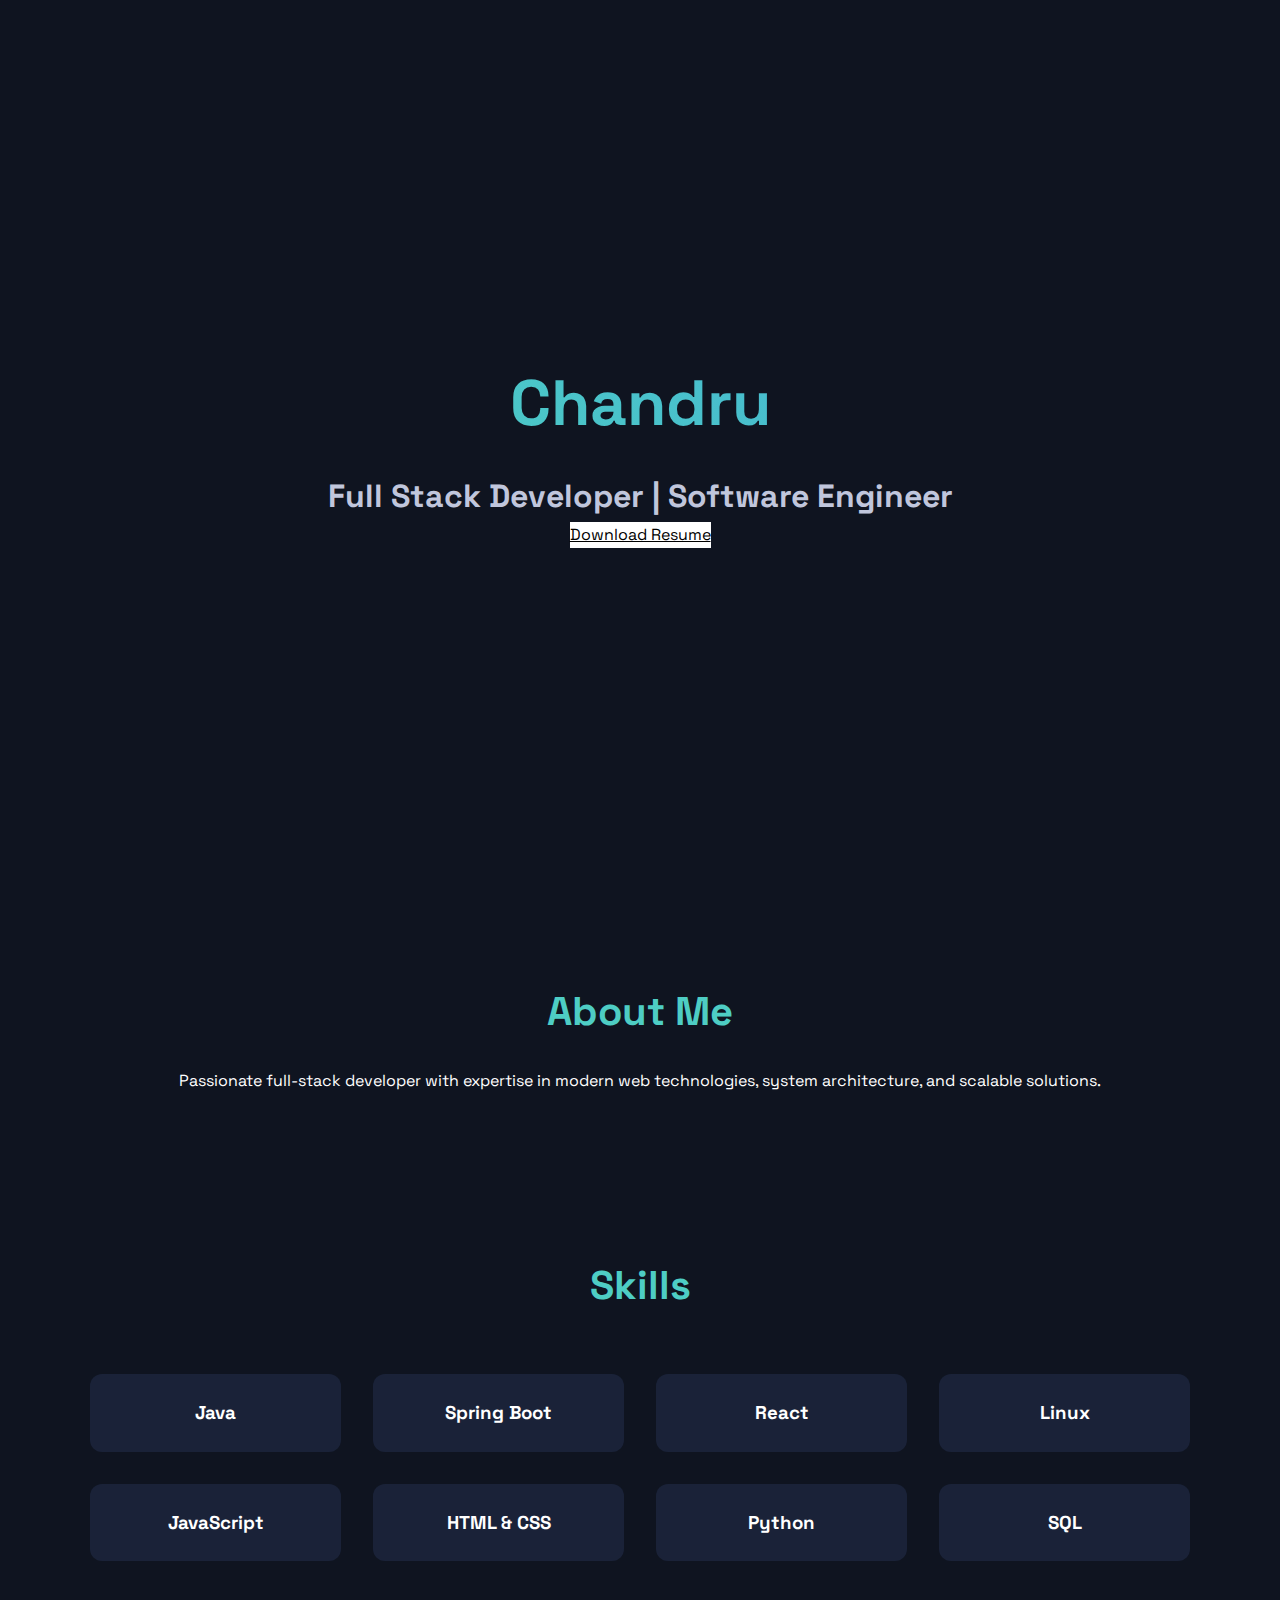
==== index.html @ 1fb5f659 "Update index.html" ====
<!DOCTYPE html>
<html lang="en">
<head>
    <meta charset="UTF-8">
    <meta name="viewport" content="width=device-width, initial-scale=1.0">
    <title>Chandru | Full Stack Developer</title>
    <link href="https://fonts.googleapis.com/css2?family=Space+Grotesk:wght@300;400;600&display=swap" rel="stylesheet">
    <style>
        :root {
            --bg-primary: #0f1420;
            --bg-secondary: #1a2238;
            --accent-primary: #4ecdc4;
            --accent-secondary: #45b7d1;
            --text-primary: #ffffff;
            --text-secondary: #c0c6dc;
        }

        * {
            margin: 0;
            padding: 0;
            box-sizing: border-box;
        }

        html {
            scroll-behavior: smooth;
        }

        body {
            font-family: 'Space Grotesk', sans-serif;
            background-color: var(--bg-primary);
            color: var(--text-primary);
            line-height: 1.6;
            overflow-x: hidden;
        }

        .container {
            max-width: 1100px;
            margin: 0 auto;
            padding: 20px;
        }

        header {
            display: flex;
            flex-direction: column;
            justify-content: center;
            align-items: center;
            height: 100vh;
            text-align: center;
        }

        .header-content h1 {
            font-size: 4rem;
            background: linear-gradient(45deg, var(--accent-primary), var(--accent-secondary));
            -webkit-background-clip: text;
            -webkit-text-fill-color: transparent;
            margin-bottom: 1rem;
        }

        .header-content h2 {
            font-size: 2rem;
            color: var(--text-secondary);
        }

        .resume-btn {
    display: inline-block;
    background: white;
    color: black;
    }


        .resume-btn:hover {
            opacity: 0.8;
        }

        .section {
            padding: 5rem 0;
            text-align: center;
        }

        .section h2 {
            font-size: 2.5rem;
            margin-bottom: 1.5rem;
            color: var(--accent-primary);
        }

        .skills-grid {
            display: grid;
            grid-template-columns: repeat(auto-fit, minmax(200px, 1fr));
            gap: 2rem;
            padding-top: 2rem;
        }

        .skill-card {
            background-color: var(--bg-secondary);
            padding: 1.5rem;
            border-radius: 12px;
            transition: 0.3s;
        }

        .skill-card:hover {
            transform: translateY(-8px);
            box-shadow: 0 12px 20px rgba(0, 0, 0, 0.2);
        }

        @media (max-width: 768px) {
            header {
                height: auto;
                padding: 3rem 0;
            }
            .header-content h1 {
                font-size: 3rem;
            }
            .header-content h2 {
                font-size: 1.5rem;
            }
        }
    </style>
</head>
<body>
    <header class="container">
        <div class="header-content">
            <h1>Chandru</h1>
            <h2>Full Stack Developer | Software Engineer</h2>
            <a href="RESUME.pdf" class="resume-btn" download>Download Resume</a>
        </div>
    </header>

    <section id="about" class="section container">
        <h2>About Me</h2>
        <p>
            Passionate full-stack developer with expertise in modern web technologies,
            system architecture, and scalable solutions.
        </p>
    </section>

    <section id="skills" class="section container">
        <h2>Skills</h2>
        <div class="skills-grid">
            <div class="skill-card"><h3>Java</h3></div>
            <div class="skill-card"><h3>Spring Boot</h3></div>
            <div class="skill-card"><h3>React</h3></div>
            <div class="skill-card"><h3>Linux</h3></div>
            <div class="skill-card"><h3>JavaScript</h3></div>
            <div class="skill-card"><h3>HTML & CSS</h3></div>
            <div class="skill-card"><h3>Python</h3></div>
            <div class="skill-card"><h3>SQL</h3></div>
        </div>
    </section>
</body>
</html>
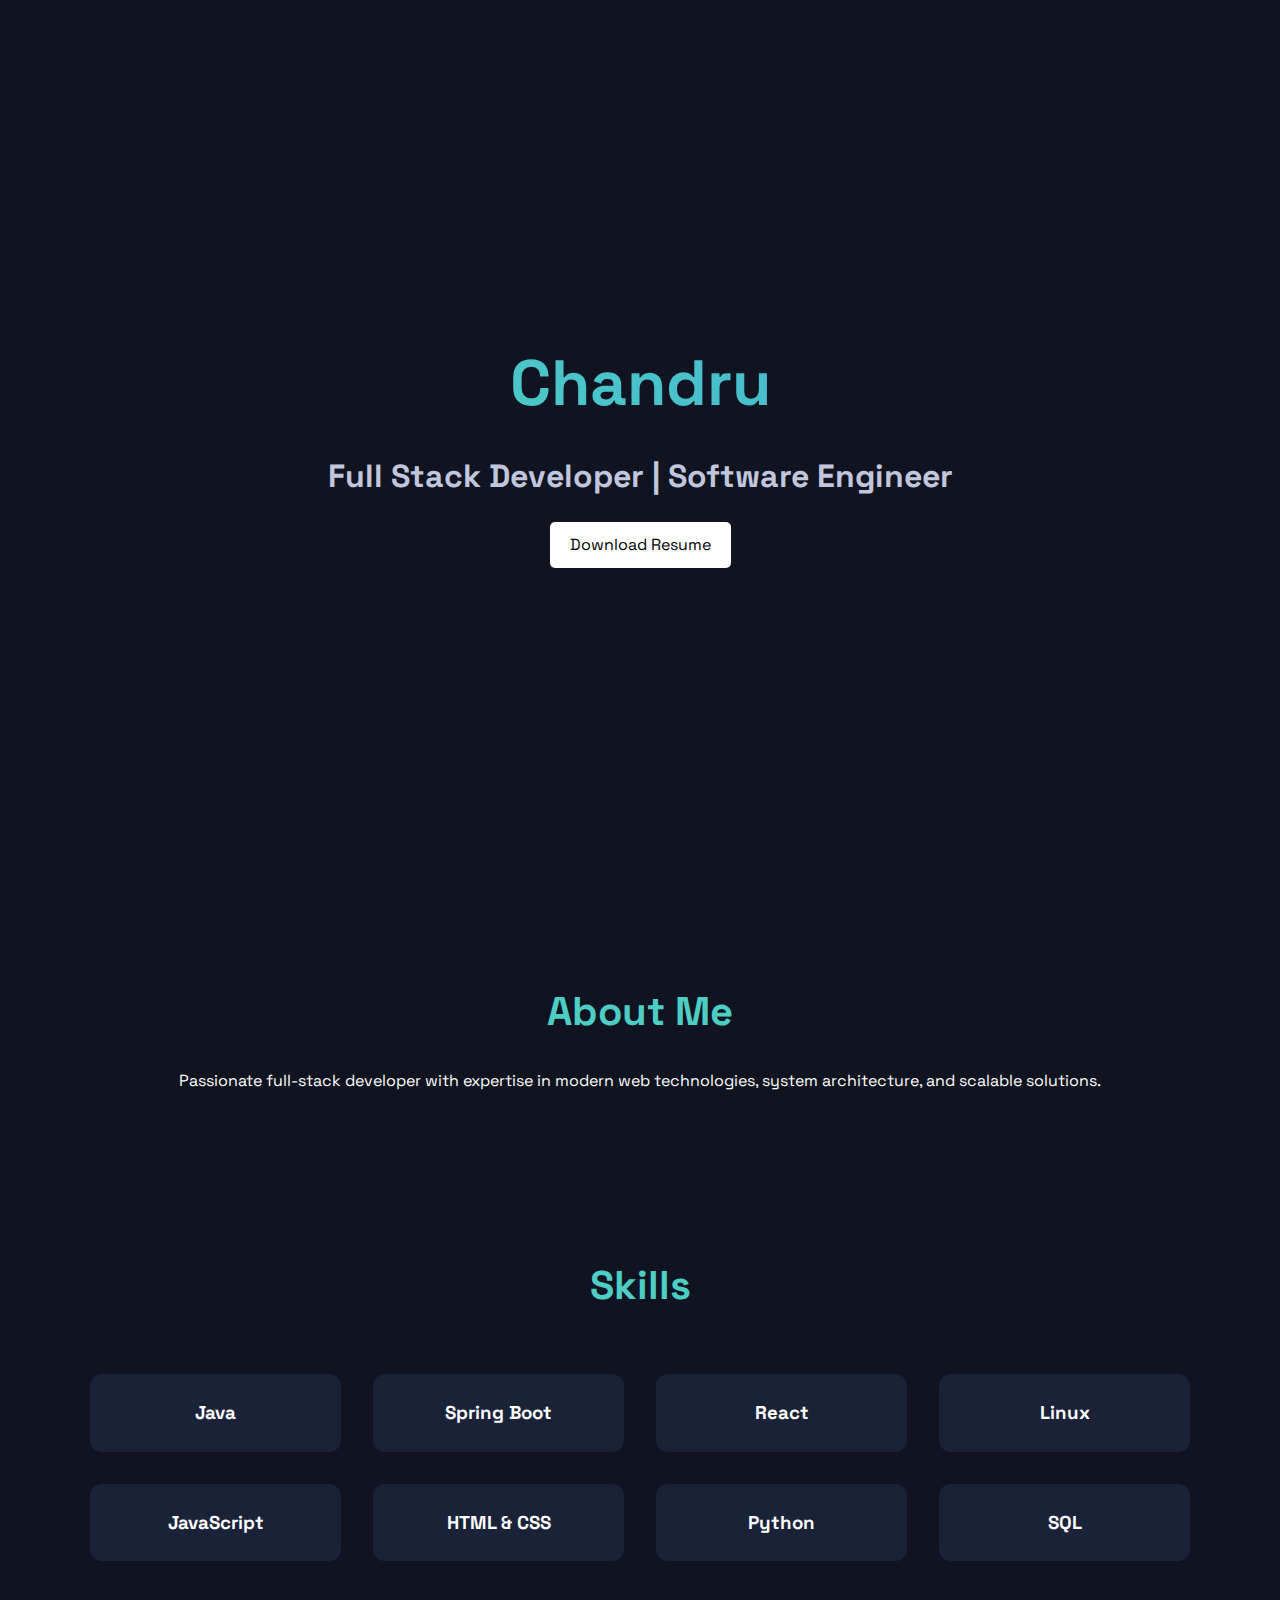
==== commit aac23b15: "Update index.html" ====
--- a/index.html
+++ b/index.html
@@ -62,11 +62,14 @@
         }
 
         .resume-btn {
-    display: inline-block;
-    background: white;
-    color: black;
-    }
-
+            display: inline-block;
+            background: white;
+            color: black;
+            padding: 10px 20px;
+            border-radius: 5px;
+            text-decoration: none;
+            margin-top: 20px;
+        }
 
         .resume-btn:hover {
             opacity: 0.8;
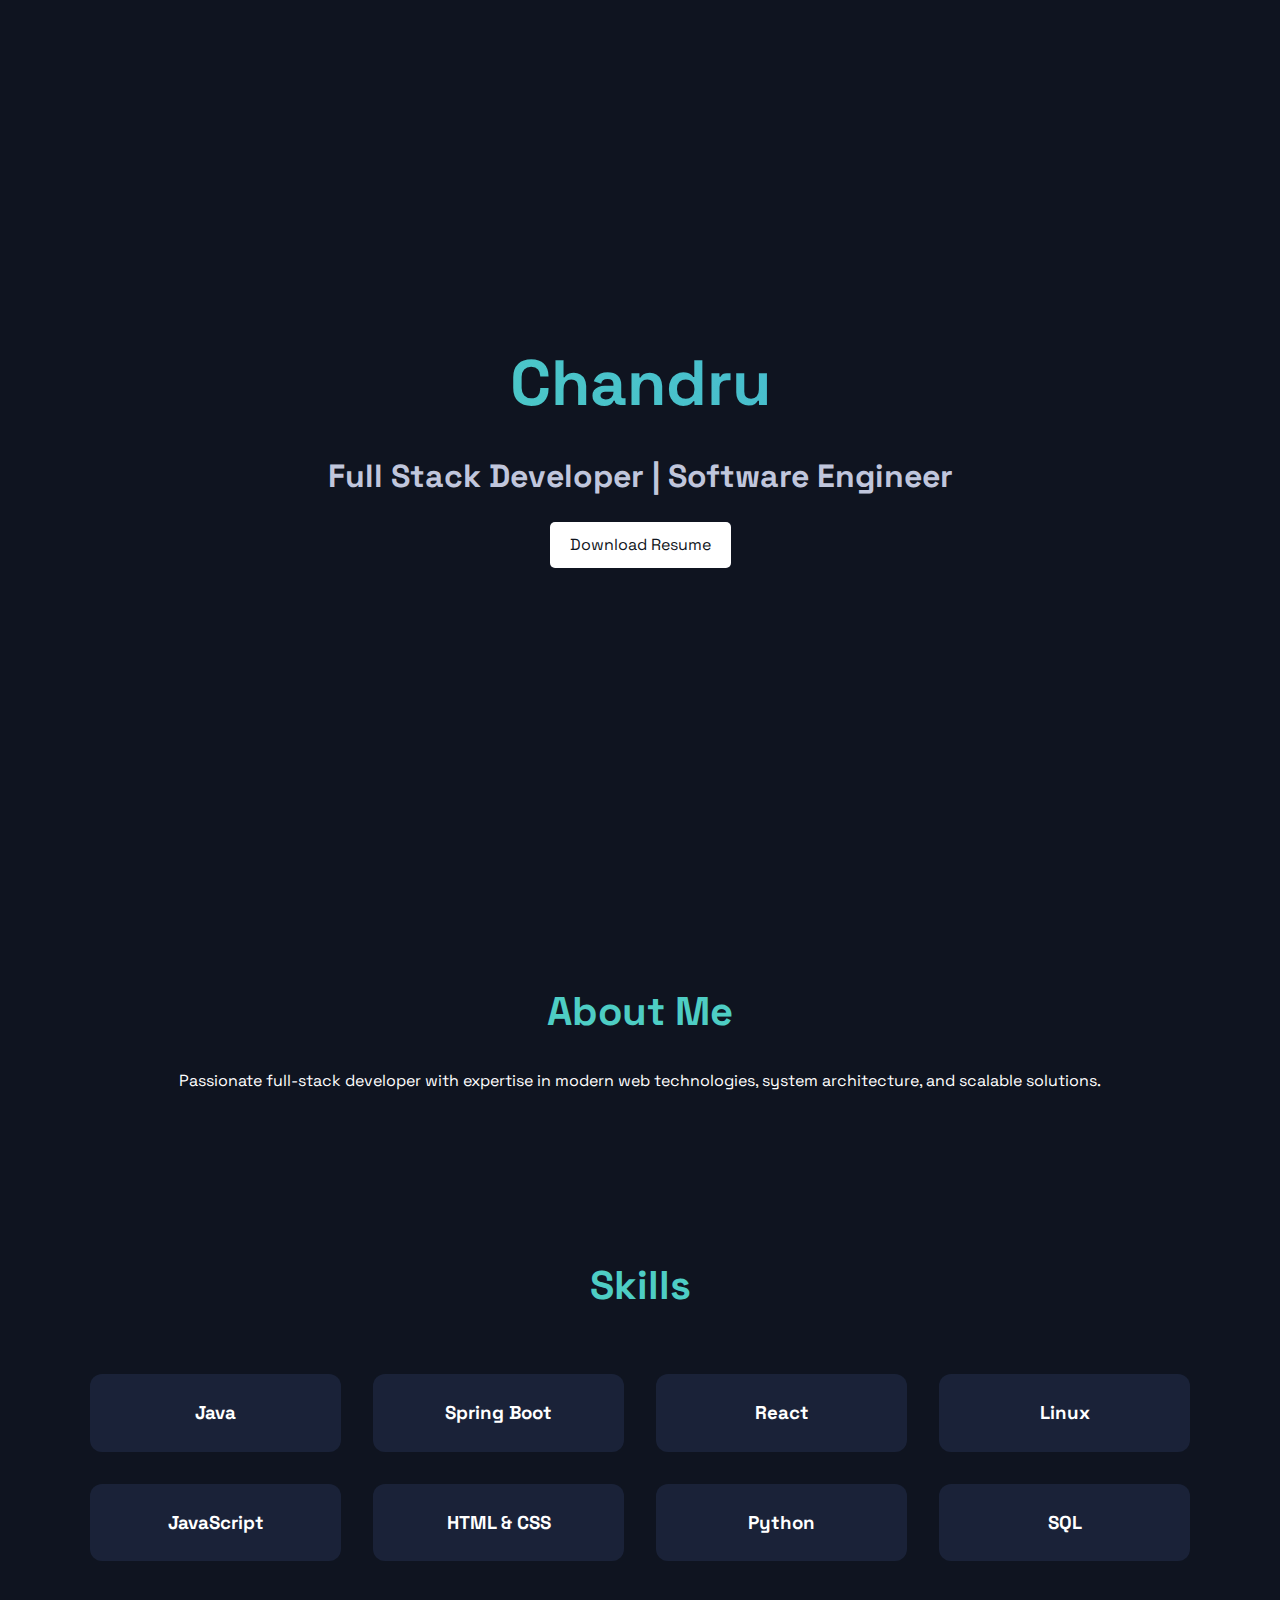
==== commit 0efccf15: "Update index.html" ====
--- a/index.html
+++ b/index.html
@@ -63,16 +63,18 @@
 
         .resume-btn {
             display: inline-block;
-            background: white;
-            color: black;
+            background: var(--text-primary); /* Changed to match primary text color */
+            color: var(--bg-primary); /* Changed to match primary background color */
             padding: 10px 20px;
             border-radius: 5px;
             text-decoration: none;
             margin-top: 20px;
+            transition: background-color 0.3s, color 0.3s; /* Added transitions */
         }
 
         .resume-btn:hover {
-            opacity: 0.8;
+            background: var(--accent-primary); /* Changed to accent color on hover */
+            color: var(--bg-primary);
         }
 
         .section {
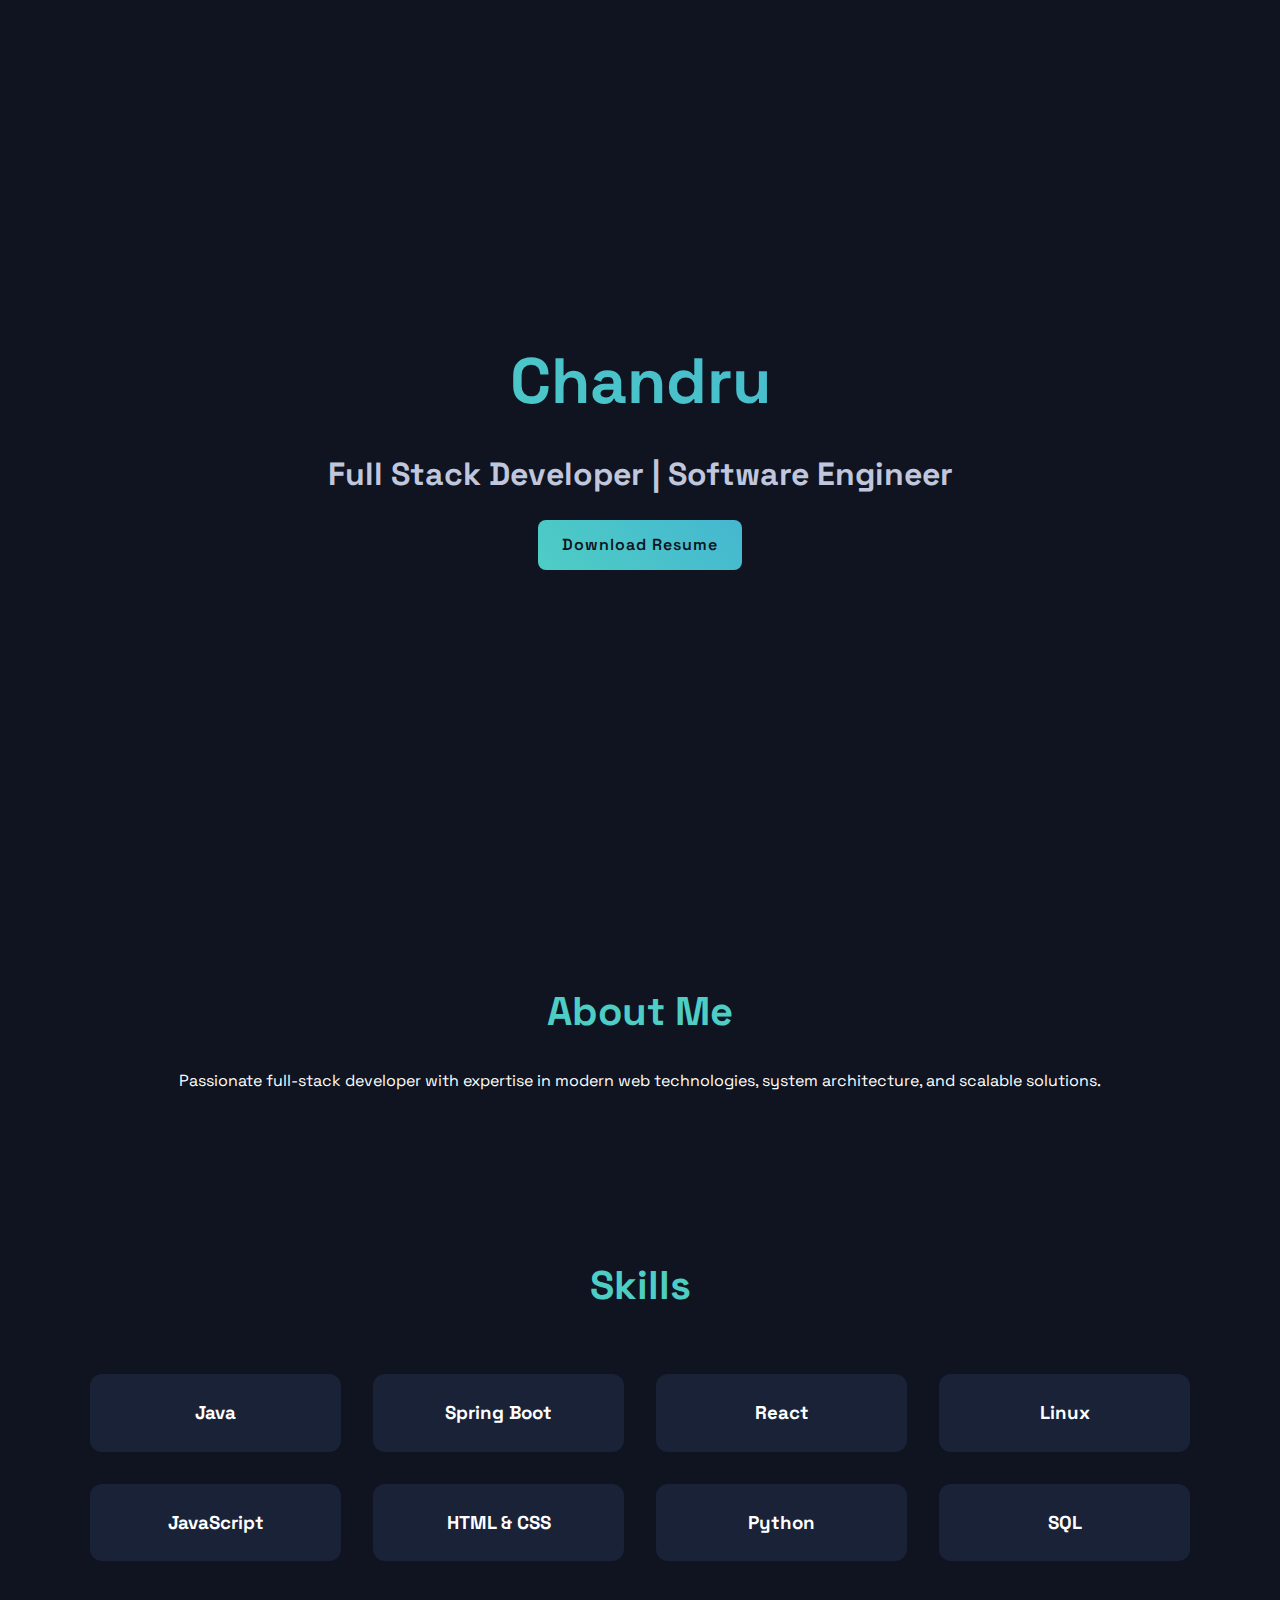
==== commit dc9312f3: "Update index.html" ====
--- a/index.html
+++ b/index.html
@@ -63,18 +63,20 @@
 
         .resume-btn {
             display: inline-block;
-            background: var(--text-primary); /* Changed to match primary text color */
-            color: var(--bg-primary); /* Changed to match primary background color */
-            padding: 10px 20px;
-            border-radius: 5px;
+            background: linear-gradient(45deg, var(--accent-primary), var(--accent-secondary));
+            color: var(--bg-primary);
+            padding: 12px 24px;
+            border-radius: 8px;
             text-decoration: none;
             margin-top: 20px;
-            transition: background-color 0.3s, color 0.3s; /* Added transitions */
+            font-weight: 600;
+            transition: transform 0.3s, box-shadow 0.3s;
+            letter-spacing: 1px;
         }
 
         .resume-btn:hover {
-            background: var(--accent-primary); /* Changed to accent color on hover */
-            color: var(--bg-primary);
+            transform: translateY(-4px);
+            box-shadow: 0 8px 15px rgba(78, 205, 196, 0.3);
         }
 
         .section {
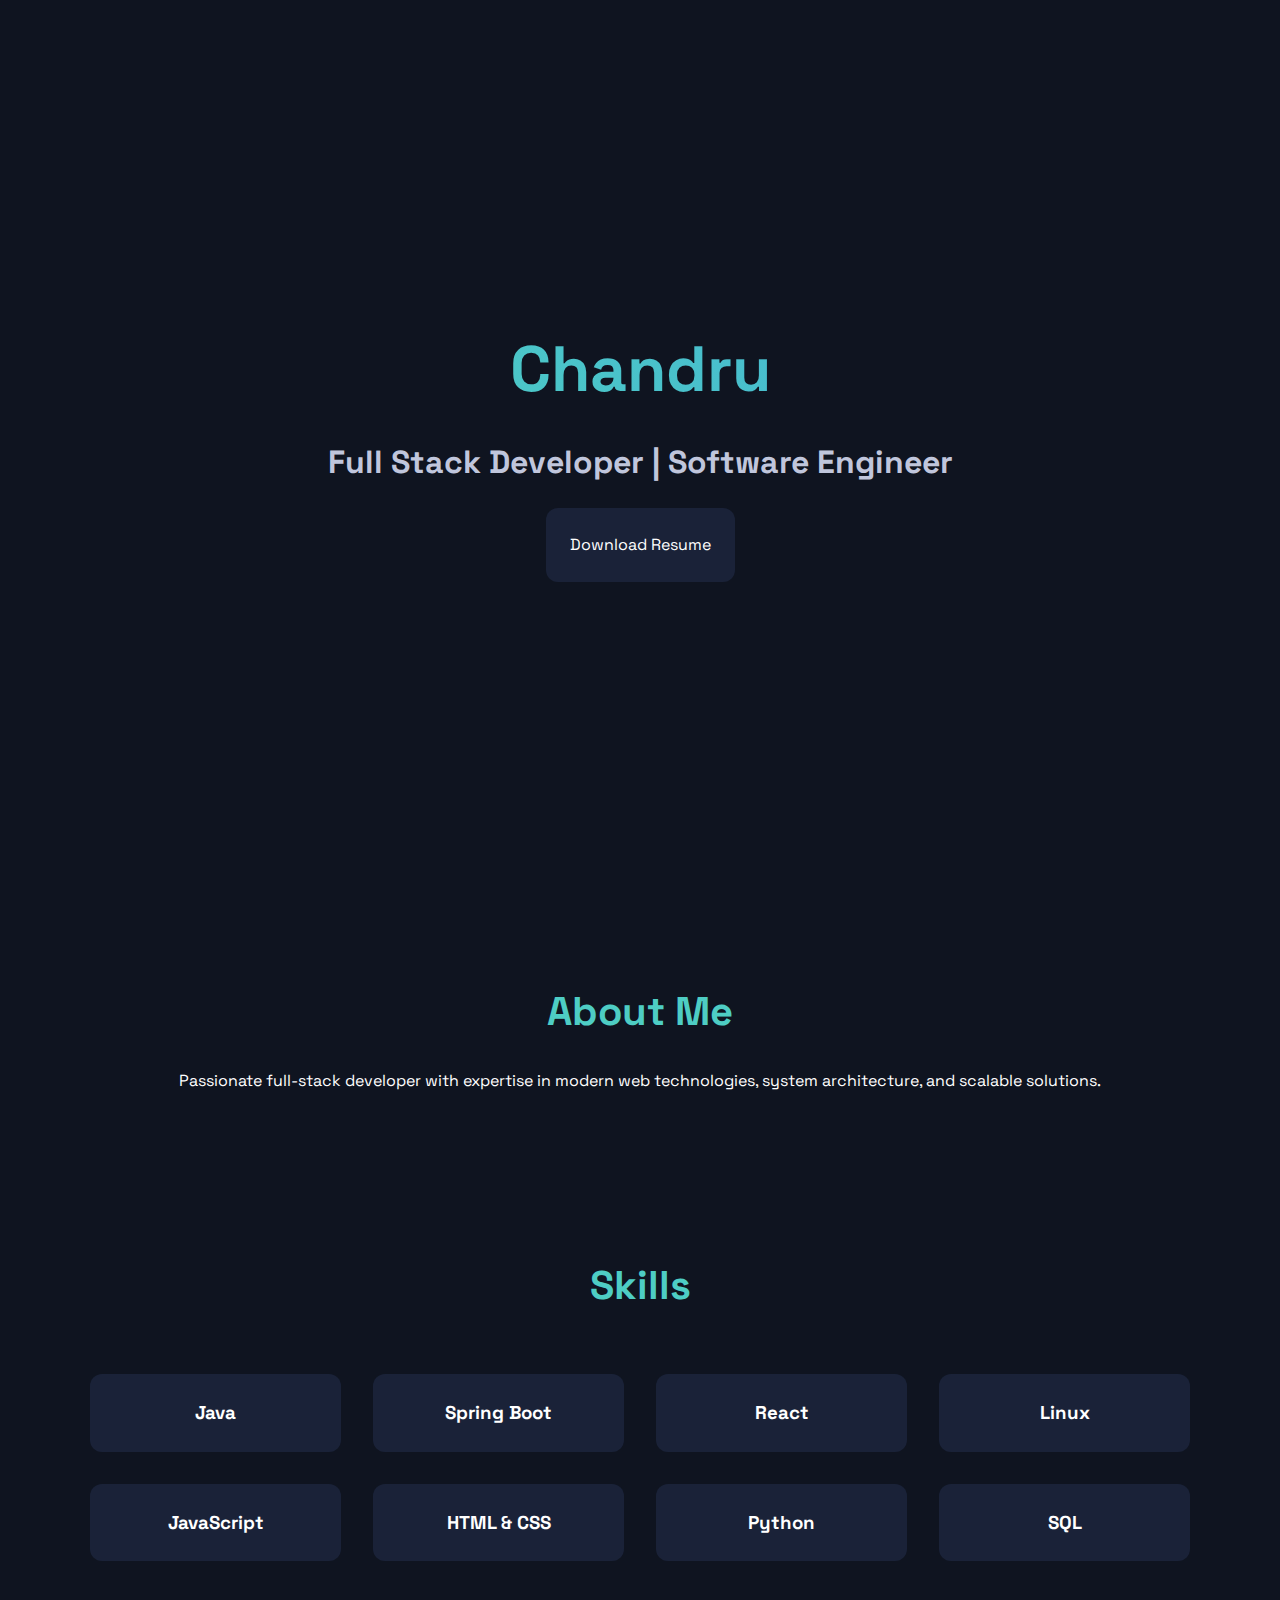
==== commit 70746f5b: "Update index.html" ====
--- a/index.html
+++ b/index.html
@@ -63,20 +63,18 @@
 
         .resume-btn {
             display: inline-block;
-            background: linear-gradient(45deg, var(--accent-primary), var(--accent-secondary));
-            color: var(--bg-primary);
-            padding: 12px 24px;
-            border-radius: 8px;
+            background-color: var(--bg-secondary);
+            color: var(--text-primary);
+            padding: 1.5rem;
+            border-radius: 12px;
             text-decoration: none;
             margin-top: 20px;
-            font-weight: 600;
-            transition: transform 0.3s, box-shadow 0.3s;
-            letter-spacing: 1px;
+            transition: 0.3s;
         }
 
         .resume-btn:hover {
-            transform: translateY(-4px);
-            box-shadow: 0 8px 15px rgba(78, 205, 196, 0.3);
+            transform: translateY(-8px);
+            box-shadow: 0 12px 20px rgba(0, 0, 0, 0.2);
         }
 
         .section {
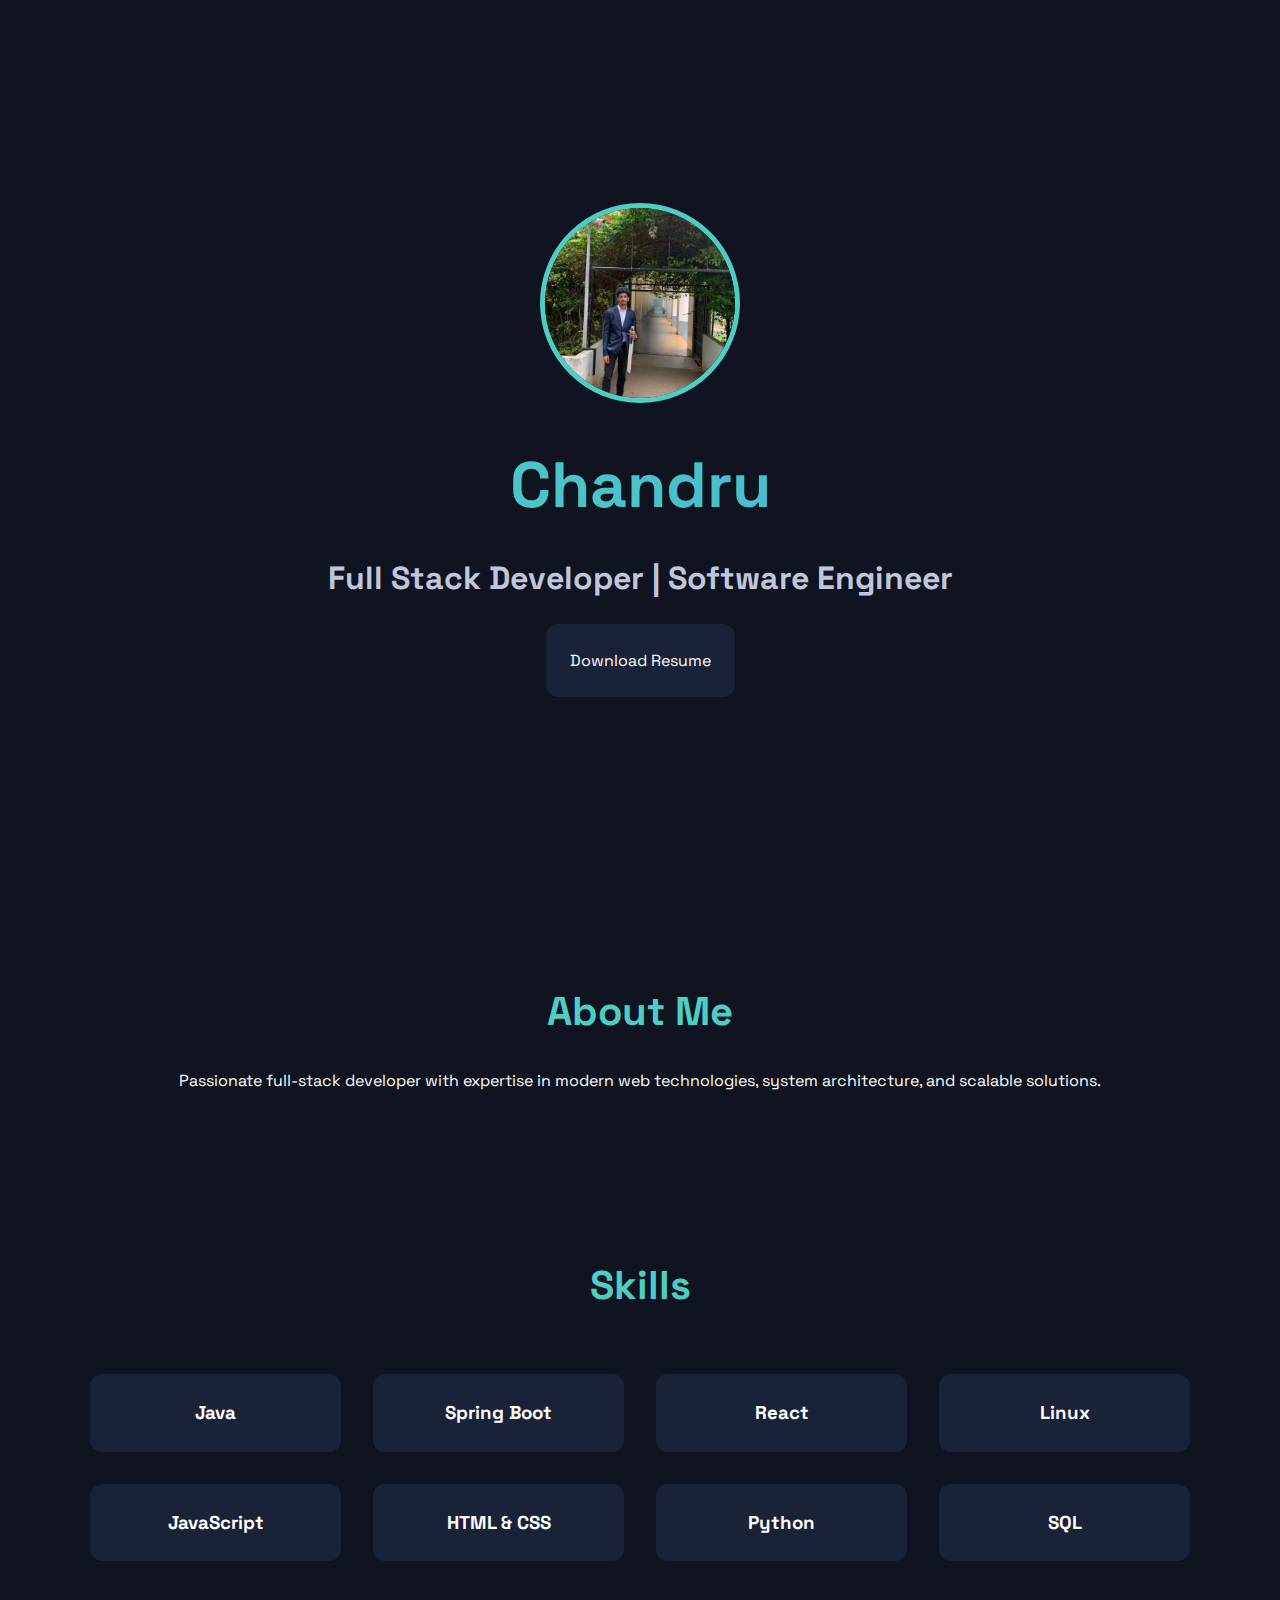
==== commit 7789835e: "Update index.html" ====
--- a/index.html
+++ b/index.html
@@ -46,6 +46,15 @@
             align-items: center;
             height: 100vh;
             text-align: center;
+        }
+
+        .profile-pic {
+            width: 200px;
+            height: 200px;
+            border-radius: 50%;
+            object-fit: cover;
+            border: 5px solid var(--accent-primary);
+            margin-bottom: 1.5rem;
         }
 
         .header-content h1 {
@@ -112,6 +121,10 @@
                 height: auto;
                 padding: 3rem 0;
             }
+            .profile-pic {
+                width: 150px;
+                height: 150px;
+            }
             .header-content h1 {
                 font-size: 3rem;
             }
@@ -124,6 +137,7 @@
 <body>
     <header class="container">
         <div class="header-content">
+            <img src="[data-uri]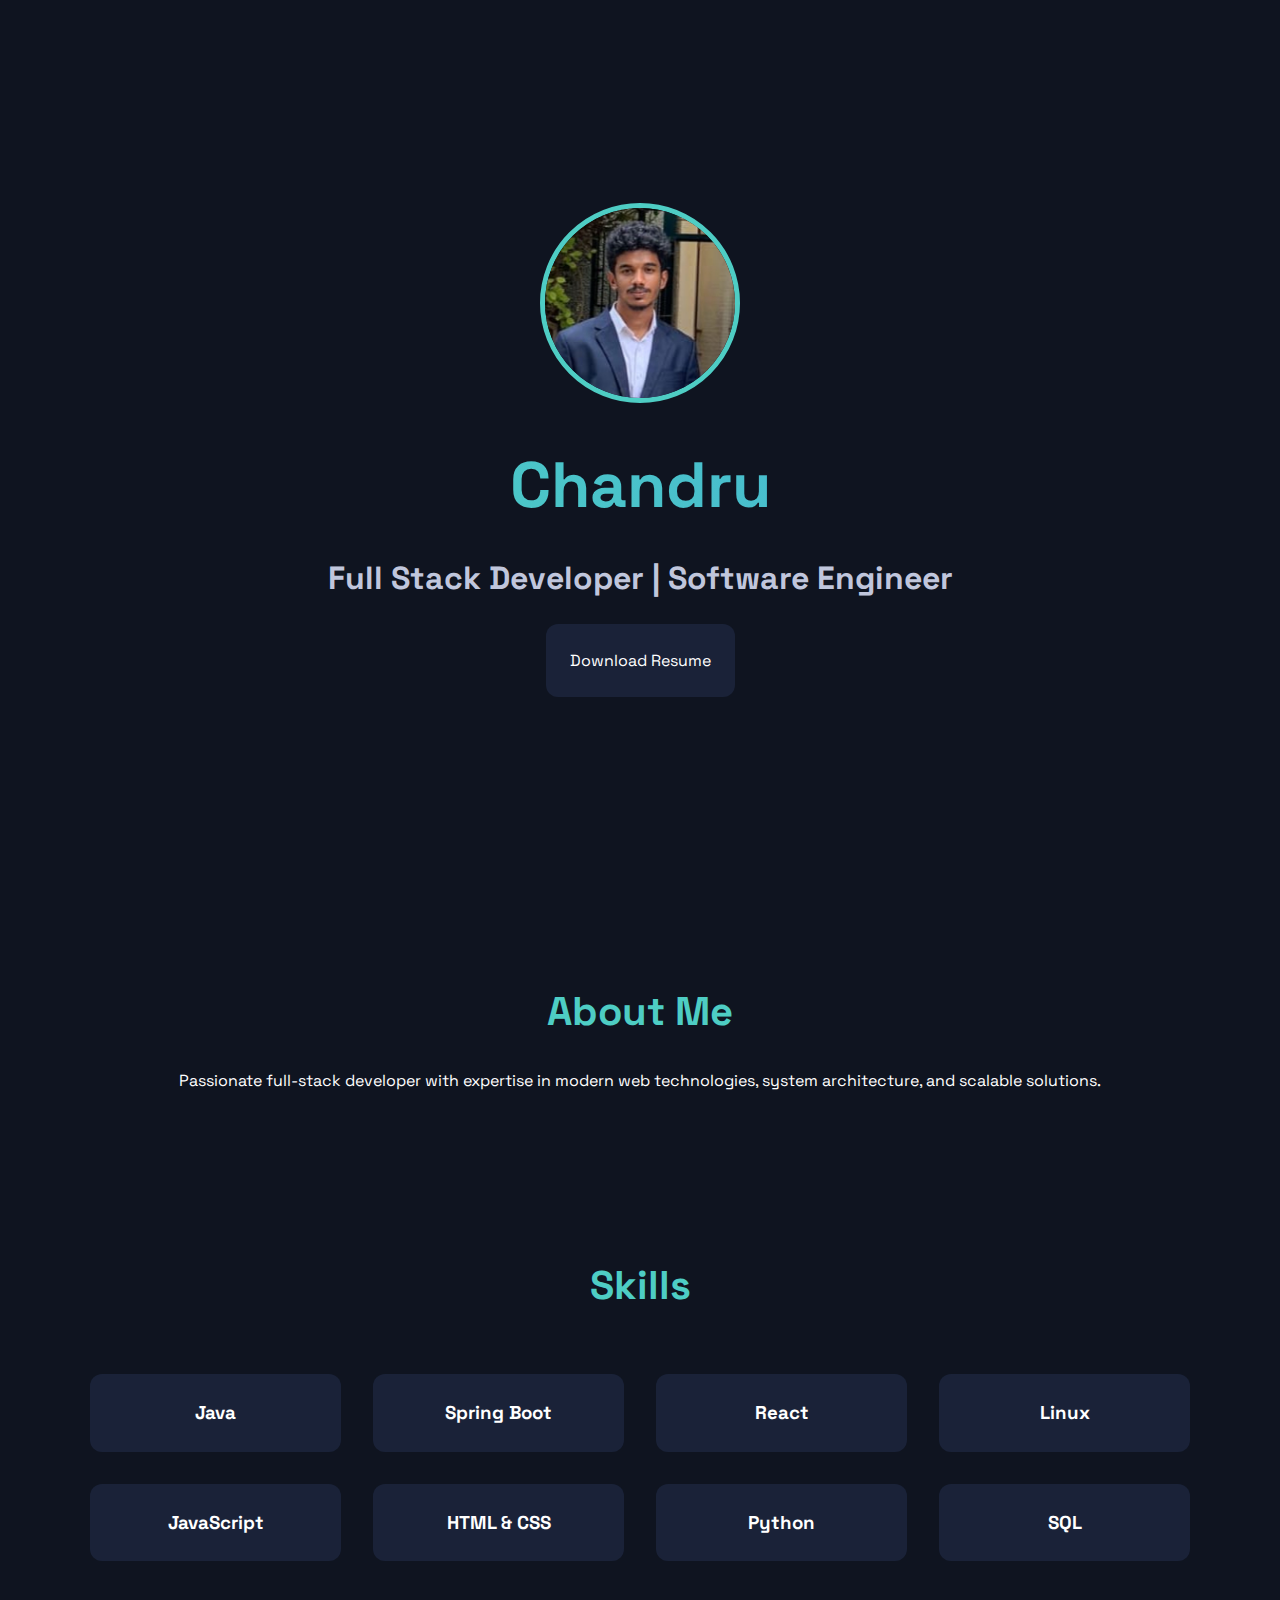
==== commit 4f94f2b0: "Update index.html" ====
--- a/index.html
+++ b/index.html
@@ -137,7 +137,7 @@
 <body>
     <header class="container">
         <div class="header-content">
-            <img src="[data-uri]